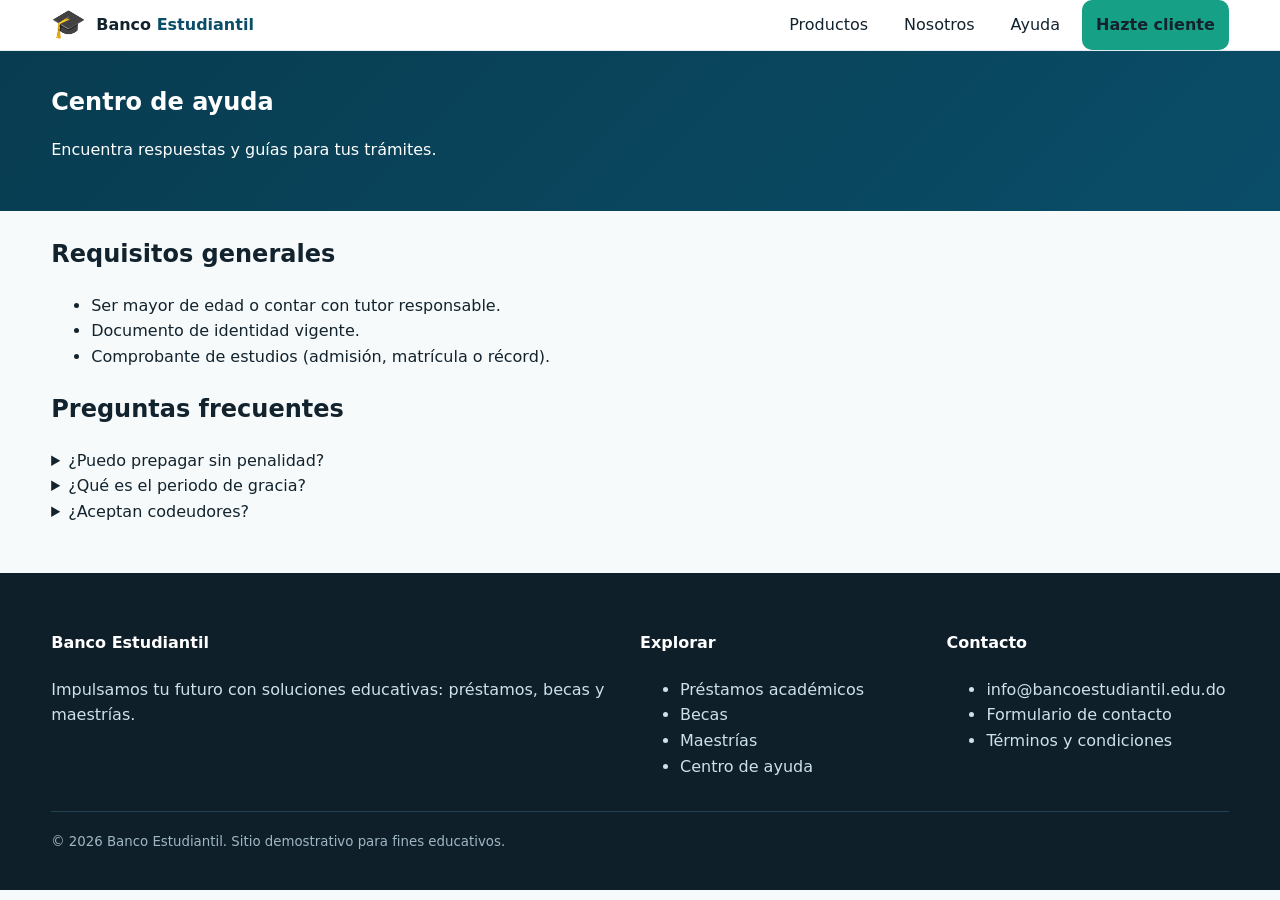
==== ayuda.html @ 0d2a1816 "Add files via upload" ====
<!doctype html>
<html lang="es">
<head>
  <meta charset="utf-8" />
  <meta name="viewport" content="width=device-width, initial-scale=1" />
  <meta name="description" content="Banco Estudiantil: préstamos académicos, becas y maestrías para impulsar tu educación." />
  <title>Banco Estudiantil</title>
  <link rel="stylesheet" href="assets/css/styles.css" />
  <link rel="icon" href="data:image/svg+xml,<svg xmlns='http://www.w3.org/2000/svg' viewBox='0 0 128 128'><rect width='128' height='128' rx='24' fill='%230a4d68'/><text x='64' y='86' font-size='76' text-anchor='middle' fill='white' font-family='Arial, Helvetica, sans-serif'>BE</text></svg>" />
</head>
<body>
  <a class="skip-link" href="#contenido">Saltar al contenido</a>
  <header class="topbar" role="banner" aria-label="Encabezado">
    <div class="container flex between center">
      <a class="logo" href="index.html" aria-label="Ir al inicio">
        <span class="logo-mark" aria-hidden="true">🎓</span>
        <span class="logo-text">Banco <strong>Estudiantil</strong></span>
      </a>

      <input type="checkbox" id="nav-toggle" class="nav-toggle" aria-label="Abrir menú" />
      <label for="nav-toggle" class="hamburger" aria-hidden="true"><span></span><span></span><span></span></label>

      <nav class="main-nav" role="navigation" aria-label="Navegación principal">
        <ul>
          <li class="has-dropdown"><a href="#">Productos</a>
            <ul class="dropdown">
              <li><a href="prestamos.html">Préstamos académicos</a></li>
              <li><a href="becas.html">Becas</a></li>
              <li><a href="maestrias.html">Maestrías</a></li>
            </ul>
          </li>
          <li><a href="nosotros.html">Nosotros</a></li>
          <li><a href="ayuda.html">Ayuda</a></li>
          <li><a href="contacto.html" class="btn btn-cta">Hazte cliente</a></li>
        </ul>
      </nav>
    </div>
  </header>
  <main id="contenido" tabindex="-1">

    <section class="page-hero">
      <div class="container">
        <h1>Centro de ayuda</h1>
        <p>Encuentra respuestas y guías para tus trámites.</p>
      </div>
    </section>

    <section class="container" id="requisitos">
      <h2>Requisitos generales</h2>
      <ul>
        <li>Ser mayor de edad o contar con tutor responsable.</li>
        <li>Documento de identidad vigente.</li>
        <li>Comprobante de estudios (admisión, matrícula o récord).</li>
      </ul>

      <h2 id="preguntas">Preguntas frecuentes</h2>
      <details>
        <summary>¿Puedo prepagar sin penalidad?</summary>
        <p>Sí, puedes realizar abonos extraordinarios sin cargos adicionales.</p>
      </details>
      <details>
        <summary>¿Qué es el periodo de gracia?</summary>
        <p>Es un lapso inicial en el que pagas una cuota reducida o solo intereses.</p>
      </details>
      <details>
        <summary>¿Aceptan codeudores?</summary>
        <p>Sí, según la evaluación de crédito y el producto seleccionado.</p>
      </details>
    </section>

  
  </main>
  <footer class="site-footer" role="contentinfo">
    <div class="container grid footer-grid">
      <section>
        <h4>Banco Estudiantil</h4>
        <p>Impulsamos tu futuro con soluciones educativas: préstamos, becas y maestrías.</p>
      </section>
      <section>
        <h4>Explorar</h4>
        <ul>
          <li><a href="prestamos.html">Préstamos académicos</a></li>
          <li><a href="becas.html">Becas</a></li>
          <li><a href="maestrias.html">Maestrías</a></li>
          <li><a href="ayuda.html">Centro de ayuda</a></li>
        </ul>
      </section>
      <section>
        <h4>Contacto</h4>
        <ul>
          <li><a href="mailto:info@bancoestudiantil.edu.do">info@bancoestudiantil.edu.do</a></li>
          <li><a href="contacto.html">Formulario de contacto</a></li>
          <li><a href="terminos.html">Términos y condiciones</a></li>
        </ul>
      </section>
    </div>
    <div class="container legal">
      <small>© 2026 Banco Estudiantil. Sitio demostrativo para fines educativos.</small>
    </div>
  </footer>
</body>
</html>
---- assets/css/styles.css ----
:root{
  --color-primary:#0a4d68; /* azul petróleo */
  --color-primary-600:#083c50;
  --color-secondary:#16a085; /* verde azulado */
  --color-accent:#f4b400; /* dorado suave */
  --color-bg:#f7fafb;
  --color-surface:#ffffff;
  --color-text:#12232e;
  --color-muted:#5b6b73;
  --radius:14px;
  --shadow:0 8px 24px rgba(10,77,104,0.15);
}
*{box-sizing:border-box}
html,body{margin:0;padding:0}
body{font-family:system-ui,-apple-system,Segoe UI,Roboto,Ubuntu,Helvetica,Arial,sans-serif;line-height:1.6;color:var(--color-text);background:var(--color-bg)}
img{max-width:100%;height:auto}
.container{width:min(1200px,92%);margin-inline:auto}
.grid{display:grid;gap:24px}
.grid.two{grid-template-columns:repeat(2,minmax(0,1fr))}
.grid.three{grid-template-columns:repeat(3,minmax(0,1fr))}
.flex{display:flex;gap:16px}
.between{justify-content:space-between}
.center{align-items:center}

/* Header */
.topbar{position:sticky;top:0;z-index:50;background:var(--color-surface);border-bottom:1px solid #e6edf0}
.logo{display:inline-flex;gap:10px;align-items:center;text-decoration:none;color:var(--color-text);font-weight:600}
.logo-mark{font-size:28px}
.logo-text strong{color:var(--color-primary)}

.main-nav ul{list-style:none;margin:0;padding:0;display:flex;gap:8px}
.main-nav a{display:block;padding:12px 14px;text-decoration:none;color:var(--color-text);border-radius:10px}
.main-nav a:hover{background:#eff6f8}

.has-dropdown{position:relative}
.has-dropdown .dropdown{display:none;position:absolute;top:100%;left:0;background:var(--color-surface);box-shadow:var(--shadow);padding:8px;border-radius:12px;min-width:240px}
.has-dropdown:hover .dropdown{display:block}
.has-dropdown .dropdown a{padding:10px 12px}

.btn{display:inline-block;border:none;border-radius:12px;padding:12px 16px;font-weight:600;text-decoration:none;cursor:pointer}
.btn-cta{background:var(--color-secondary);color:white}
.btn-primary{background:var(--color-primary);color:white}
.btn-secondary{background:var(--color-secondary);color:white}
.btn-outline{border:2px solid var(--color-primary);color:var(--color-primary);background:transparent}
.btn-ghost{background:transparent;border:1px dashed var(--color-muted);color:var(--color-text)}

/* Mobile nav */
.nav-toggle{display:none}
.hamburger{display:none;cursor:pointer;padding:10px}
.hamburger span{display:block;width:26px;height:3px;background:#173f4a;margin:5px 0;border-radius:2px}

/* Hero */
.hero{background:linear-gradient(135deg,var(--color-primary),#0f6b8a);color:#fff;padding:48px 0}
.hero-grid{grid-template-columns:1.2fr .8fr}
.hero-card{background:rgba(255,255,255,0.1);backdrop-filter:saturate(120%) blur(4px);border:1px solid rgba(255,255,255,.2);padding:18px;border-radius:var(--radius)}
.hero-card h3{margin-top:0}
.actions{display:flex;gap:12px;margin-top:16px}

/* Features */
.features{padding:36px 0}
.cards{grid-template-columns:repeat(3,minmax(0,1fr))}
.card{background:var(--color-surface);border:1px solid #e6edf0;border-radius:16px;padding:20px;box-shadow:var(--shadow)}
.card h3{margin-top:0}
.link{font-weight:600;color:var(--color-primary);text-decoration:none}
.link:hover{text-decoration:underline}

/* Help section */
.help{background:#eef6f8;padding:36px 0}
.help-grid{grid-template-columns:1fr 1fr}
.help-list{list-style:inside;line-height:2}

/* Page hero */
.page-hero{background:linear-gradient(135deg,var(--color-primary-600),var(--color-primary));color:#fff;padding:32px 0;margin-bottom:24px}
.page-hero h1{margin:0}

/* Utilities */
.note{color:var(--color-muted);font-size:.95rem}
.checklist{list-style:none;padding-left:0}
.checklist li{position:relative;padding-left:28px;margin:8px 0}
.checklist li::before{content:'✔';position:absolute;left:0;top:0;color:var(--color-secondary);font-weight:700}

.cta-strip{margin:28px 0;padding:16px;border-radius:14px;background:#fff5d6;border:1px solid #ffe6a7;display:flex;justify-content:space-between;align-items:center}
.rate-cards .card{border-left:6px solid var(--color-accent)}

/* Forms */
label{display:block;margin:10px 0}
input,select,textarea{width:100%;padding:12px;border:1px solid #cbd6dc;border-radius:10px}
button{font:inherit}
.contact-form{max-width:640px}

/* Footer */
.site-footer{background:#0f1f29;color:#cde1ea;margin-top:48px;padding:36px 0}
.site-footer h4{color:#fff}
.site-footer a{color:#cde1ea;text-decoration:none}
.site-footer a:hover{text-decoration:underline}
.footer-grid{grid-template-columns:2fr 1fr 1fr}
.legal{margin-top:16px;border-top:1px solid #254152;padding-top:16px;color:#9fb7c4}

/* Accessibility */
.skip-link{position:absolute;left:-9999px;top:auto;width:1px;height:1px;overflow:hidden}
.skip-link:focus{left:16px;top:16px;width:auto;height:auto;background:#fff;padding:8px;border-radius:8px;z-index:100}

/* Responsive */
@media (max-width: 960px){
  .grid.two{grid-template-columns:1fr}
  .grid.three,.cards{grid-template-columns:1fr 1fr}
  .hero-grid{grid-template-columns:1fr}
  .help-grid{grid-template-columns:1fr}
  .footer-grid{grid-template-columns:1fr}
  .hamburger{display:block}
  .main-nav{position:fixed;inset:64px 0 0 0;background:var(--color-surface);padding:12px 16px;transform:translateY(-120%);transition:transform .25s ease}
  .main-nav ul{flex-direction:column}
  .nav-toggle:checked ~ .main-nav{transform:translateY(0)}
}

@media (max-width: 640px){
  .cards{grid-template-columns:1fr}
}
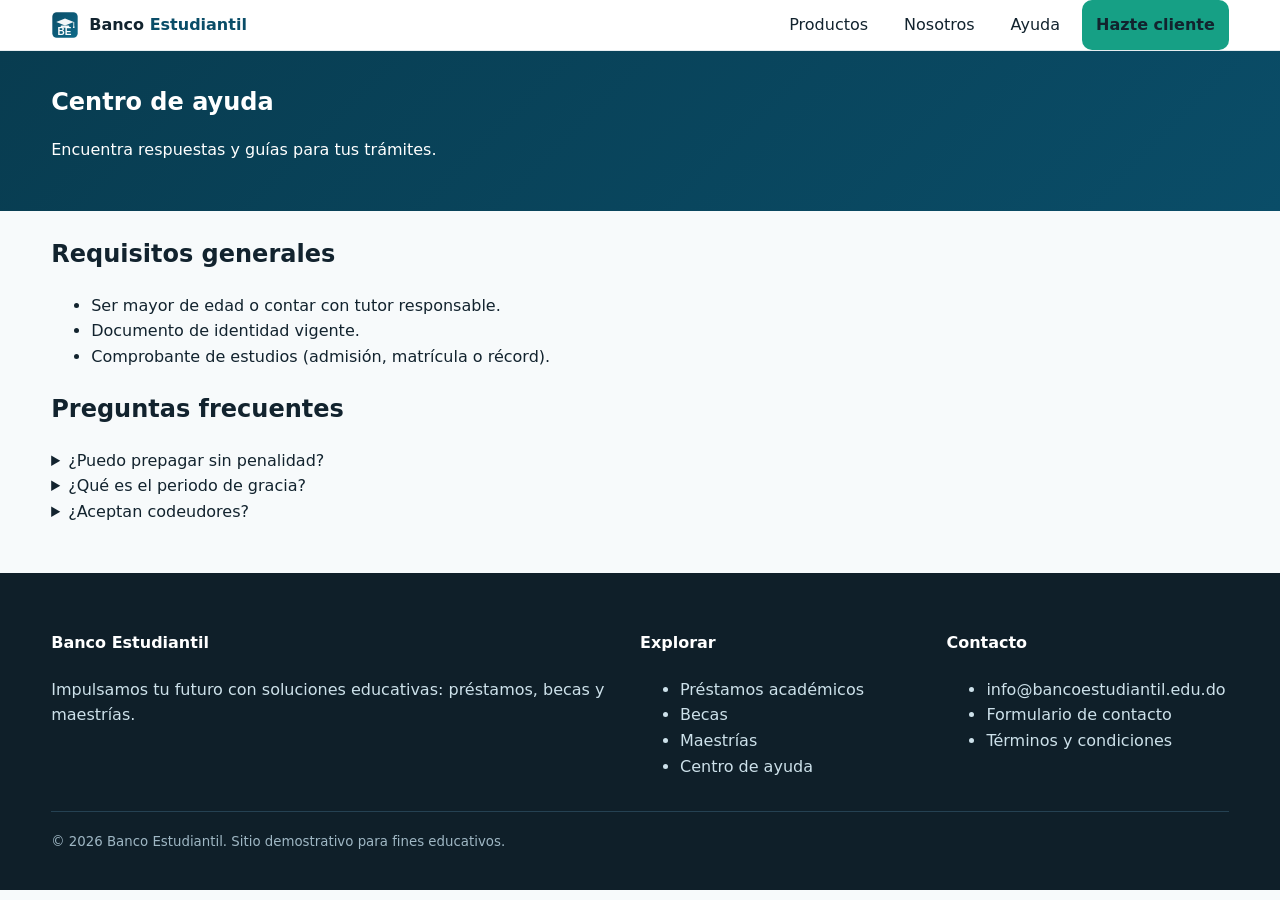
==== commit 6d25d979: "Add files via upload" ====
--- a/ayuda.html
+++ b/ayuda.html
@@ -13,7 +13,7 @@
   <header class="topbar" role="banner" aria-label="Encabezado">
     <div class="container flex between center">
       <a class="logo" href="index.html" aria-label="Ir al inicio">
-        <span class="logo-mark" aria-hidden="true">🎓</span>
+        <img class="logo-img" src="assets/img/logo-banco-estudiantil.svg" alt="" width="32" height="32" />
         <span class="logo-text">Banco <strong>Estudiantil</strong></span>
       </a>
 
@@ -37,7 +37,6 @@
     </div>
   </header>
   <main id="contenido" tabindex="-1">
-
     <section class="page-hero">
       <div class="container">
         <h1>Centro de ayuda</h1>
@@ -68,7 +67,6 @@
       </details>
     </section>
 
-  
   </main>
   <footer class="site-footer" role="contentinfo">
     <div class="container grid footer-grid">
--- a/assets/css/styles.css
+++ b/assets/css/styles.css
@@ -25,8 +25,8 @@
 /* Header */
 .topbar{position:sticky;top:0;z-index:50;background:var(--color-surface);border-bottom:1px solid #e6edf0}
 .logo{display:inline-flex;gap:10px;align-items:center;text-decoration:none;color:var(--color-text);font-weight:600}
-.logo-mark{font-size:28px}
 .logo-text strong{color:var(--color-primary)}
+.logo-img{display:block;width:28px;height:28px}
 
 .main-nav ul{list-style:none;margin:0;padding:0;display:flex;gap:8px}
 .main-nav a{display:block;padding:12px 14px;text-decoration:none;color:var(--color-text);border-radius:10px}
@@ -49,12 +49,8 @@
 .hamburger{display:none;cursor:pointer;padding:10px}
 .hamburger span{display:block;width:26px;height:3px;background:#173f4a;margin:5px 0;border-radius:2px}
 
-/* Hero */
-.hero{background:linear-gradient(135deg,var(--color-primary),#0f6b8a);color:#fff;padding:48px 0}
-.hero-grid{grid-template-columns:1.2fr .8fr}
-.hero-card{background:rgba(255,255,255,0.1);backdrop-filter:saturate(120%) blur(4px);border:1px solid rgba(255,255,255,.2);padding:18px;border-radius:var(--radius)}
-.hero-card h3{margin-top:0}
-.actions{display:flex;gap:12px;margin-top:16px}
+/* Hero wrapper (espaciado) */
+.hero{padding:48px 0}
 
 /* Features */
 .features{padding:36px 0}
@@ -69,7 +65,7 @@
 .help-grid{grid-template-columns:1fr 1fr}
 .help-list{list-style:inside;line-height:2}
 
-/* Page hero */
+/* Page hero (páginas internas) */
 .page-hero{background:linear-gradient(135deg,var(--color-primary-600),var(--color-primary));color:#fff;padding:32px 0;margin-bottom:24px}
 .page-hero h1{margin:0}
 
@@ -100,11 +96,40 @@
 .skip-link{position:absolute;left:-9999px;top:auto;width:1px;height:1px;overflow:hidden}
 .skip-link:focus{left:16px;top:16px;width:auto;height:auto;background:#fff;padding:8px;border-radius:8px;z-index:100}
 
+/* ===================== */
+/*   CARRUSEL (CSS PURO) */
+/* ===================== */
+.carousel{position:relative;overflow:hidden;border-radius:18px;box-shadow:var(--shadow);background:transparent}
+.carousel input{position:absolute;left:-9999px}
+.slides{display:flex;transition:transform .5s ease;min-height:300px}
+.slide{flex:0 0 100%;display:grid;place-items:center;padding:48px 24px;color:#fff}
+.slide .slide-content{width:min(800px,92%)}
+.slide h1{margin:0 0 8px 0}
+.slide p{margin:0 0 16px 0;opacity:.95}
+
+/* Fondos de cada slide (gradientes) */
+.slide-1{background:linear-gradient(135deg,var(--color-primary),#0f6b8a)}
+.slide-2{background:linear-gradient(135deg,var(--color-secondary),#169f75)}
+.slide-3{background:linear-gradient(135deg,#173f4a,#0a4d68)}
+
+/* Dots */
+.dots{position:absolute;left:0;right:0;bottom:14px;display:flex;gap:8px;justify-content:center;align-items:center}
+.dots label{width:12px;height:12px;border-radius:999px;background:rgba(255,255,255,.45);cursor:pointer;border:2px solid rgba(0,0,0,.15)}
+
+/* Estados del carrusel (traducción por slide) */
+#slide-1:checked ~ .slides{transform:translateX(0%)}
+#slide-2:checked ~ .slides{transform:translateX(-100%)}
+#slide-3:checked ~ .slides{transform:translateX(-200%)}
+
+/* Dots activos */
+#slide-1:checked ~ .dots label:nth-child(1){background:#fff}
+#slide-2:checked ~ .dots label:nth-child(2){background:#fff}
+#slide-3:checked ~ .dots label:nth-child(3){background:#fff}
+
 /* Responsive */
 @media (max-width: 960px){
   .grid.two{grid-template-columns:1fr}
   .grid.three,.cards{grid-template-columns:1fr 1fr}
-  .hero-grid{grid-template-columns:1fr}
   .help-grid{grid-template-columns:1fr}
   .footer-grid{grid-template-columns:1fr}
   .hamburger{display:block}
